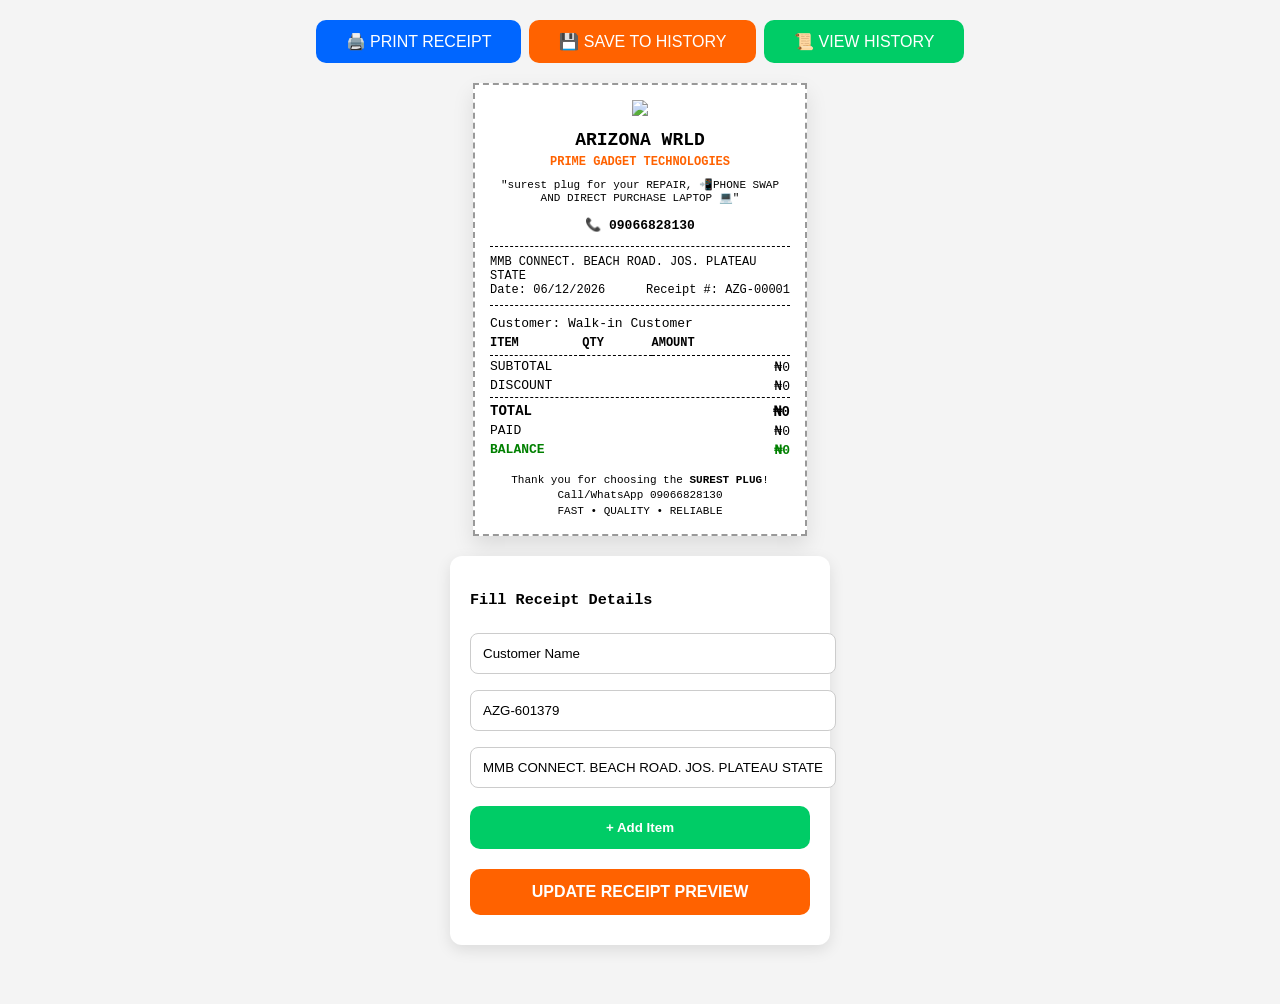
==== Arinze Business/index.html @ 2a672ca0 "Update and rename arinze.html to index.html" ====
<!DOCTYPE html>
<html lang="en">
<head>
  <meta charset="UTF-8">
  <meta name="viewport" content="width=device-width, initial-scale=1.0">
  <title>Arizona Gadgets - Digital Receipt</title>
  <link rel="stylesheet" href="arinze.css">
</head>
<body>

  <div class="header no-print">
    <button onclick="printReceipt()" class="print-btn">🖨️ PRINT RECEIPT</button>
    <button onclick="saveToHistory()" class="save-btn">💾 SAVE TO HISTORY</button>
    <button onclick="window.location.href='history.html'" class="history-btn">📜 VIEW HISTORY</button>
  </div>

  <!-- RECEIPT -->
  <div id="receipt" class="receipt">
    <div class="logo"><img src="/images/logo.jpg"/></div>
    <div class="business-name">ARIZONA WRLD<br><span class="small">PRIME GADGET TECHNOLOGIES</span></div>
    <p class="tagline">"surest plug for your REPAIR, 📲PHONE SWAP AND DIRECT PURCHASE LAPTOP 💻"</p>
    <p class="phone">📞 09066828130</p>

    <div class="info">
      <div id="shop-address">MMB CONNECT. BEACH ROAD. JOS. PLATEAU STATE</div>
      <div class="row">
        <span>Date: <span id="date"></span></span>
        <span>Receipt #: <span id="receipt-no">AZG-00001</span></span>
      </div>
    </div>

    <div class="customer">Customer: <span id="customer-name">Walk-in Customer</span></div>

    <table>
      <thead><tr><th>ITEM</th><th>QTY</th><th>AMOUNT</th></tr></thead>
      <tbody id="items-body"></tbody>
    </table>

    <div class="totals">
      <div><span>SUBTOTAL</span><span id="subtotal">₦0</span></div>
      <div><span>DISCOUNT</span><span id="discount">₦0</span></div>
      <div class="total-line"><span>TOTAL</span><span id="total">₦0</span></div>
      <div><span>PAID</span><span id="paid">₦0</span></div>
      <div class="balance"><span>BALANCE</span><span id="balance">₦0</span></div>
    </div>

    <div class="thankyou">
      Thank you for choosing the <strong>SUREST PLUG</strong>!<br>
      Call/WhatsApp 09066828130<br>
      FAST • QUALITY • RELIABLE
    </div>
  </div>

  <!-- Form -->
  <div class="form no-print">
    <h3>Fill Receipt Details</h3>
    <input id="input-customer" type="text" placeholder="Customer Name" value="Customer Name">
    <input id="input-receipt" type="text" value="AZG-00001" placeholder="Receipt Number">
    <input id="input-address" type="text" placeholder="Shop Address" value="MMB CONNECT. BEACH ROAD. JOS. PLATEAU STATE">
    
    <button onclick="addItemRow()" class="add-btn">+ Add Item</button>
    <button onclick="updateReceipt()" class="update-btn">UPDATE RECEIPT PREVIEW</button>
  </div>
  <div id="feedback" style="min-height:24px; text-align:center;"></div>

  <script src="arinze.js"></script>
</body>

</html>
---- Arinze Business/arinze.css ----
body { font-family: monospace; background: #f4f4f4; margin: 0; padding: 20px; }
.header { text-align: center; margin-bottom: 10px; }
.print-btn { background: #0066ff; color: white; border: none; padding: 12px 30px; border-radius: 10px; font-size: 16px; cursor: pointer; }

.receipt {
  width: 300px;
  margin: 20px auto;
  background: white;
  border: 2px dashed #999;
  padding: 15px;
  box-shadow: 0 10px 20px rgba(0,0,0,0.1);
  font-size: 13px;
}

.logo { text-align: center; margin-bottom: 10px; }
.business-name { text-align: center; font-weight: bold; font-size: 18px; }
.small { font-size: 12px; color: #ff6200; }
.tagline { text-align: center; font-size: 11px; margin: 8px 0; }
.phone { text-align: center; font-weight: bold; }
.info { border-top: 1px dashed #000; border-bottom: 1px dashed #000; padding: 8px 0; margin: 10px 0; font-size: 12px; }
.info .row { display: flex; justify-content: space-between; }
table { width: 100%; border-collapse: collapse; font-size: 12px; }
th { text-align: left; border-bottom: 1px dashed #000; padding: 5px 0; }
td { padding: 4px 0; }
td:nth-child(2) { text-align: center; }
td:nth-child(3) { text-align: right; }
.totals div { display: flex; justify-content: space-between; margin: 3px 0; }
.total-line { font-weight: bold; font-size: 14px; border-top: 1px dashed #000; padding-top: 5px; }
.balance { color: green; font-weight: bold; }
.save-btn { color: white; background: #ff6200; border: none; padding: 12px 30px; border-radius: 10px; font-size: 16px; cursor: pointer; }
.history-btn { color: rgb(255, 255, 255); background: #00cc66; border: none; padding: 12px 30px; border-radius: 10px; font-size: 16px; cursor: pointer; }
.thankyou { text-align: center; font-size: 11px; margin-top: 15px; line-height: 1.4; }

.form { background: white; padding: 20px; border-radius: 12px; margin: 20px auto; max-width: 340px; box-shadow: 0 5px 15px rgba(0,0,0,0.1); }
.form input { width: 100%; padding: 12px; margin: 8px 0; border: 1px solid #ccc; border-radius: 8px; }
.add-btn, .update-btn { width: 100%; padding: 14px; margin: 10px 0; border: none; border-radius: 10px; font-weight: bold; cursor: pointer; }
.add-btn { background: #00cc66; color: white; }
.update-btn { background: #ff6200; color: white; font-size: 16px; }

/* ========== STRONG PRINT FIX ========== */
@media print {
  .no-print { display: none !important; }
  body * { visibility: hidden !important; }
  #receipt, #receipt * { visibility: visible !important; }
  #receipt {
    position: absolute !important;
    left: 0 !important;
    top: 0 !important;
    width: 76mm !important;
    margin: 0 auto !important;
    box-shadow: none !important;
    border: 1px dashed #999 !important;
    padding: 10px !important;
  }
}
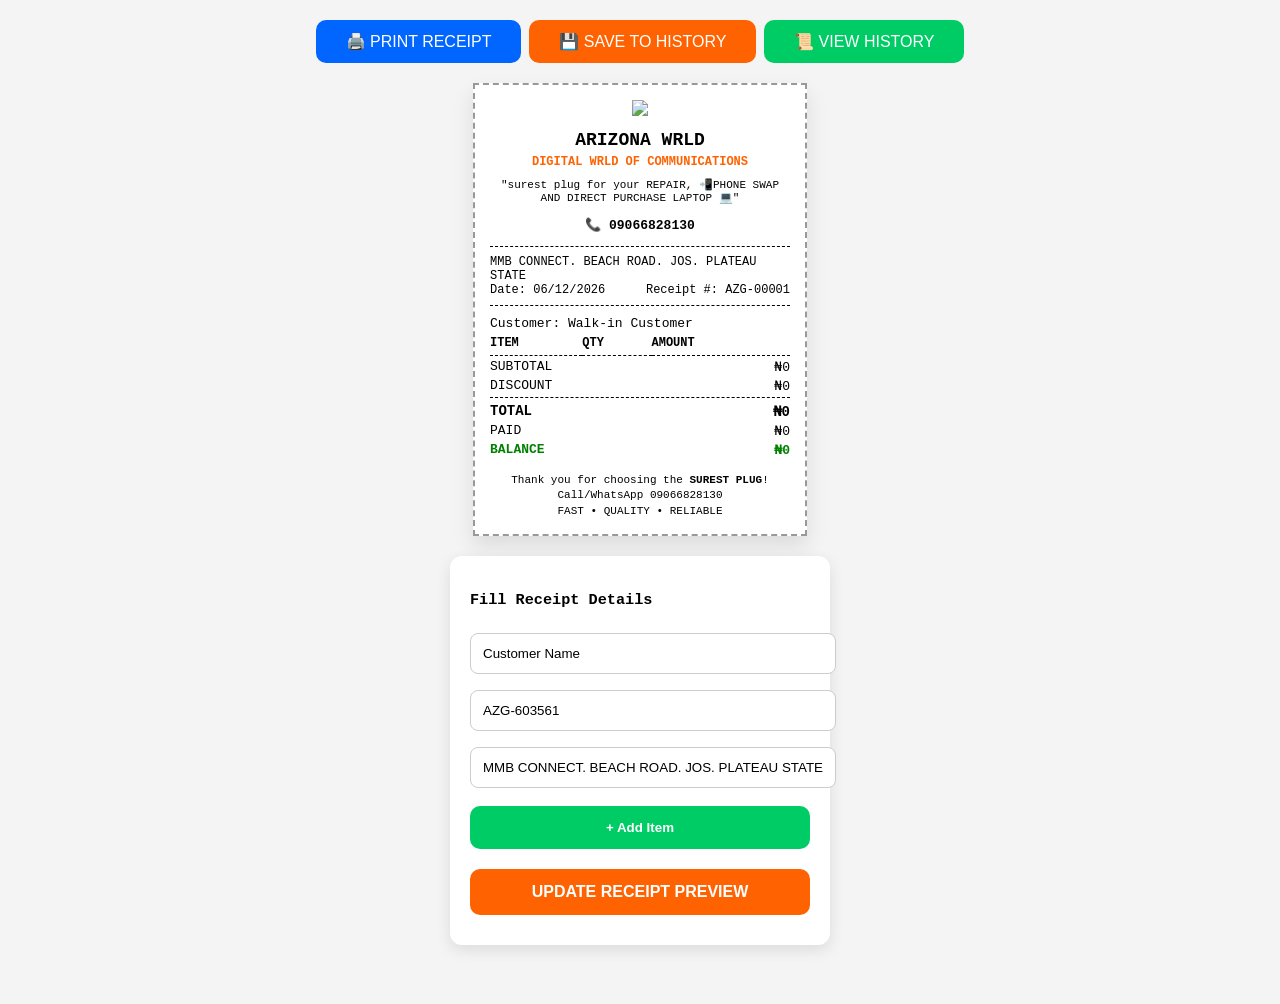
==== commit 89a34c00: "Modify business name and tagline in index.html Updated business name and tagline in the receipt." ====
--- a/Arinze Business/index.html
+++ b/Arinze Business/index.html
@@ -17,7 +17,7 @@
   <!-- RECEIPT -->
   <div id="receipt" class="receipt">
     <div class="logo"><img src="/images/logo.jpg"/></div>
-    <div class="business-name">ARIZONA WRLD<br><span class="small">PRIME GADGET TECHNOLOGIES</span></div>
+    <div class="business-name">ARIZONA WRLD<br><span class="small">DIGITAL WRLD OF COMMUNICATIONS</span></div>
     <p class="tagline">"surest plug for your REPAIR, 📲PHONE SWAP AND DIRECT PURCHASE LAPTOP 💻"</p>
     <p class="phone">📞 09066828130</p>
 
@@ -67,3 +67,4 @@
 </body>
 
 </html>
+
